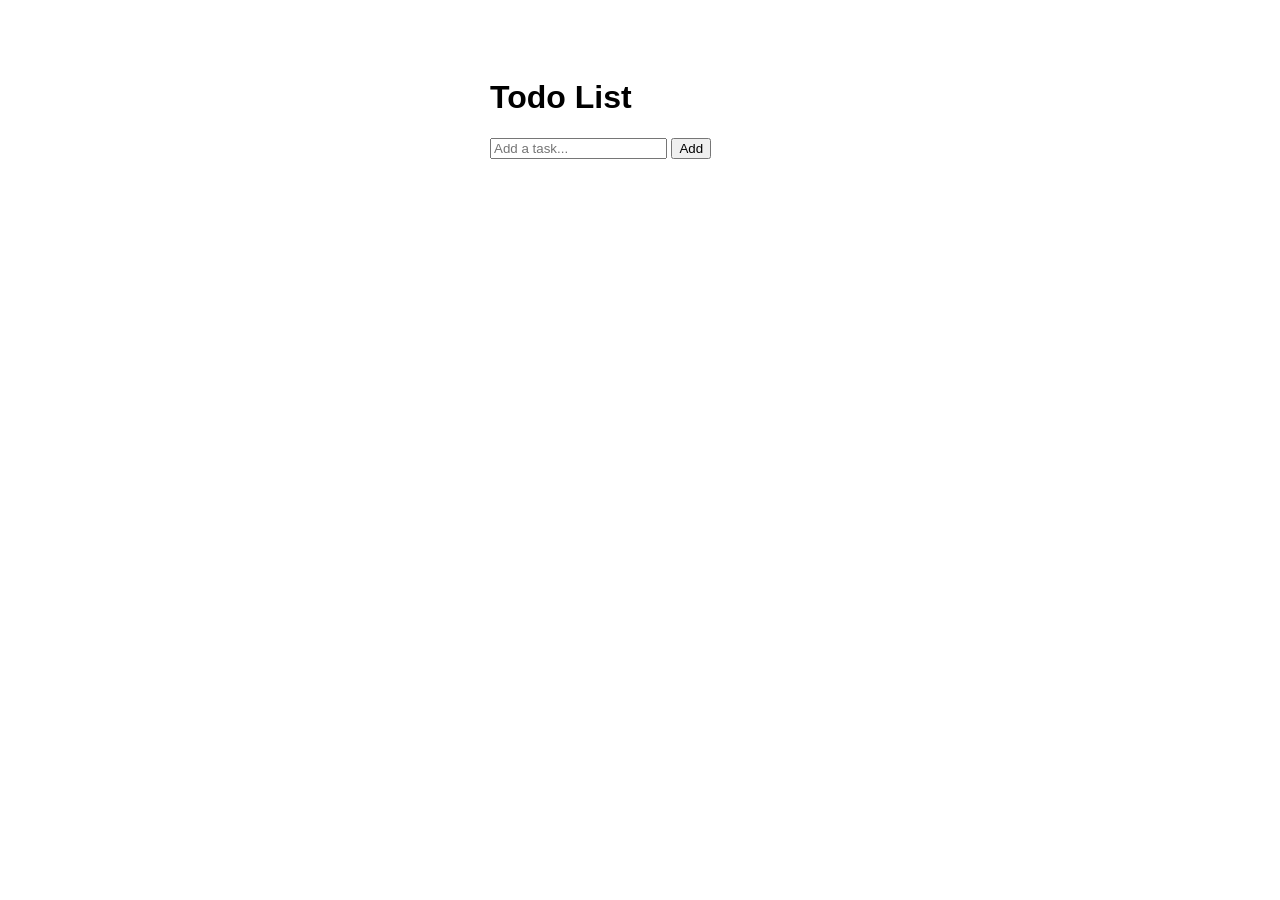
==== todo-app/index.html @ 06244d39 "Update before push" ====
<!DOCTYPE html>
<html>
<head>
    <title>Simple Todo App</title>
    <style>
        body { font-family: sans-serif; display: flex; justify-content: center; padding: 50px; }
        .container { width: 300px; }
        ul { list-style: none; padding: 0; }
        li { padding: 8px; border-bottom: 1px solid #ccc; display: flex; justify-content: space-between; cursor: pointer; }
        .done { text-decoration: line-through; color: gray; }
    </style>
</head>
<body>
    <div class="container">
        <h1>Todo List</h1>
        <input type="text" id="todoInput" placeholder="Add a task...">
        <button onclick="addTask()">Add</button>
        <ul id="todoList"></ul>
    </div>
    <script>
        function addTask() {
            const input = document.getElementById('todoInput');
            if (!input.value) return;
            const li = document.createElement('li');
            li.innerHTML = `${input.value} <button onclick="event.stopPropagation(); this.parentElement.remove()">X</button>`;
            li.onclick = () => li.classList.toggle('done');
            document.getElementById('todoList').appendChild(li);
            input.value = '';
        }
    </script>
</body>
</html>
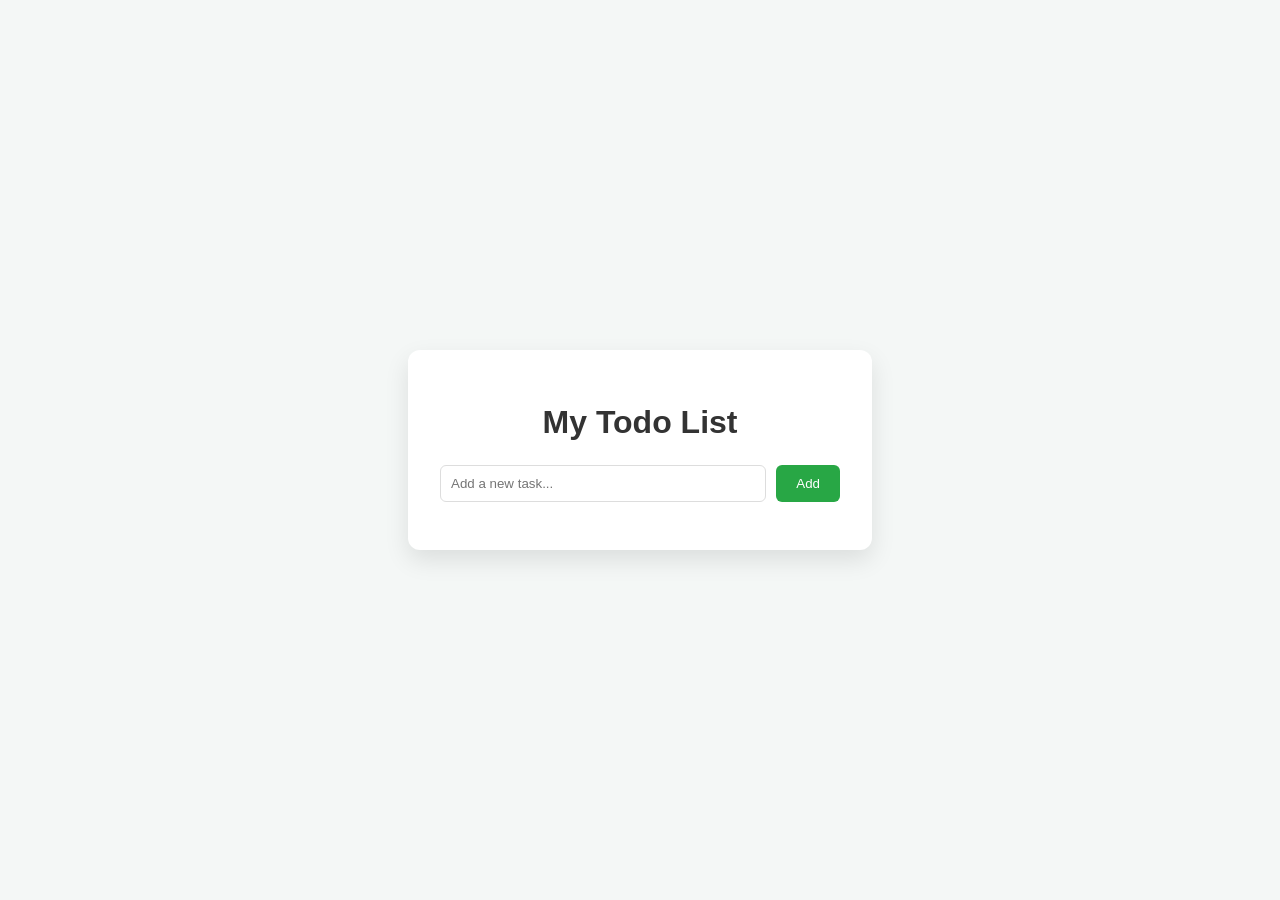
==== commit ae6a0dbe: "Update before push" ====
--- a/todo-app/index.html
+++ b/todo-app/index.html
@@ -1,32 +1,20 @@
 <!DOCTYPE html>
-<html>
+<html lang="en">
 <head>
-    <title>Simple Todo App</title>
-    <style>
-        body { font-family: sans-serif; display: flex; justify-content: center; padding: 50px; }
-        .container { width: 300px; }
-        ul { list-style: none; padding: 0; }
-        li { padding: 8px; border-bottom: 1px solid #ccc; display: flex; justify-content: space-between; cursor: pointer; }
-        .done { text-decoration: line-through; color: gray; }
-    </style>
+    <meta charset="UTF-8">
+    <meta name="viewport" content="width=device-width, initial-scale=1.0">
+    <title>Synergy Todo App</title>
+    <link rel="stylesheet" href="style.css">
 </head>
 <body>
     <div class="container">
-        <h1>Todo List</h1>
-        <input type="text" id="todoInput" placeholder="Add a task...">
-        <button onclick="addTask()">Add</button>
-        <ul id="todoList"></ul>
+        <h1>My Todo List</h1>
+        <div class="input-group">
+            <input type="text" id="todo-input" placeholder="Add a new task...">
+            <button id="add-btn">Add</button>
+        </div>
+        <ul id="todo-list"></ul>
     </div>
-    <script>
-        function addTask() {
-            const input = document.getElementById('todoInput');
-            if (!input.value) return;
-            const li = document.createElement('li');
-            li.innerHTML = `${input.value} <button onclick="event.stopPropagation(); this.parentElement.remove()">X</button>`;
-            li.onclick = () => li.classList.toggle('done');
-            document.getElementById('todoList').appendChild(li);
-            input.value = '';
-        }
-    </script>
+    <script src="script.js"></script>
 </body>
 </html>
--- a/todo-app/style.css
+++ b/todo-app/style.css
@@ -0,0 +1,74 @@
+body {
+    font-family: 'Segoe UI', Tahoma, Geneva, Verdana, sans-serif;
+    background-color: #f4f7f6;
+    display: flex;
+    justify-content: center;
+    align-items: center;
+    height: 100vh;
+    margin: 0;
+}
+.container {
+    background: white;
+    padding: 2rem;
+    border-radius: 12px;
+    box-shadow: 0 10px 25px rgba(0,0,0,0.1);
+    width: 100%;
+    max-width: 400px;
+}
+h1 {
+    text-align: center;
+    color: #333;
+    margin-bottom: 1.5rem;
+}
+.input-group {
+    display: flex;
+    gap: 10px;
+    margin-bottom: 1rem;
+}
+input {
+    flex: 1;
+    padding: 10px;
+    border: 1px solid #ddd;
+    border-radius: 6px;
+    outline: none;
+}
+button#add-btn {
+    padding: 10px 20px;
+    background-color: #28a745;
+    color: white;
+    border: none;
+    border-radius: 6px;
+    cursor: pointer;
+    transition: background 0.3s;
+}
+button#add-btn:hover {
+    background-color: #218838;
+}
+ul {
+    list-style: none;
+    padding: 0;
+}
+li {
+    background: #fff;
+    border-bottom: 1px solid #eee;
+    padding: 10px;
+    display: flex;
+    justify-content: space-between;
+    align-items: center;
+    transition: background 0.2s;
+}
+li:last-child {
+    border-bottom: none;
+}
+li.completed {
+    text-decoration: line-through;
+    color: #888;
+}
+.delete-btn {
+    background: #dc3545;
+    color: white;
+    border: none;
+    padding: 5px 10px;
+    border-radius: 4px;
+    cursor: pointer;
+}
